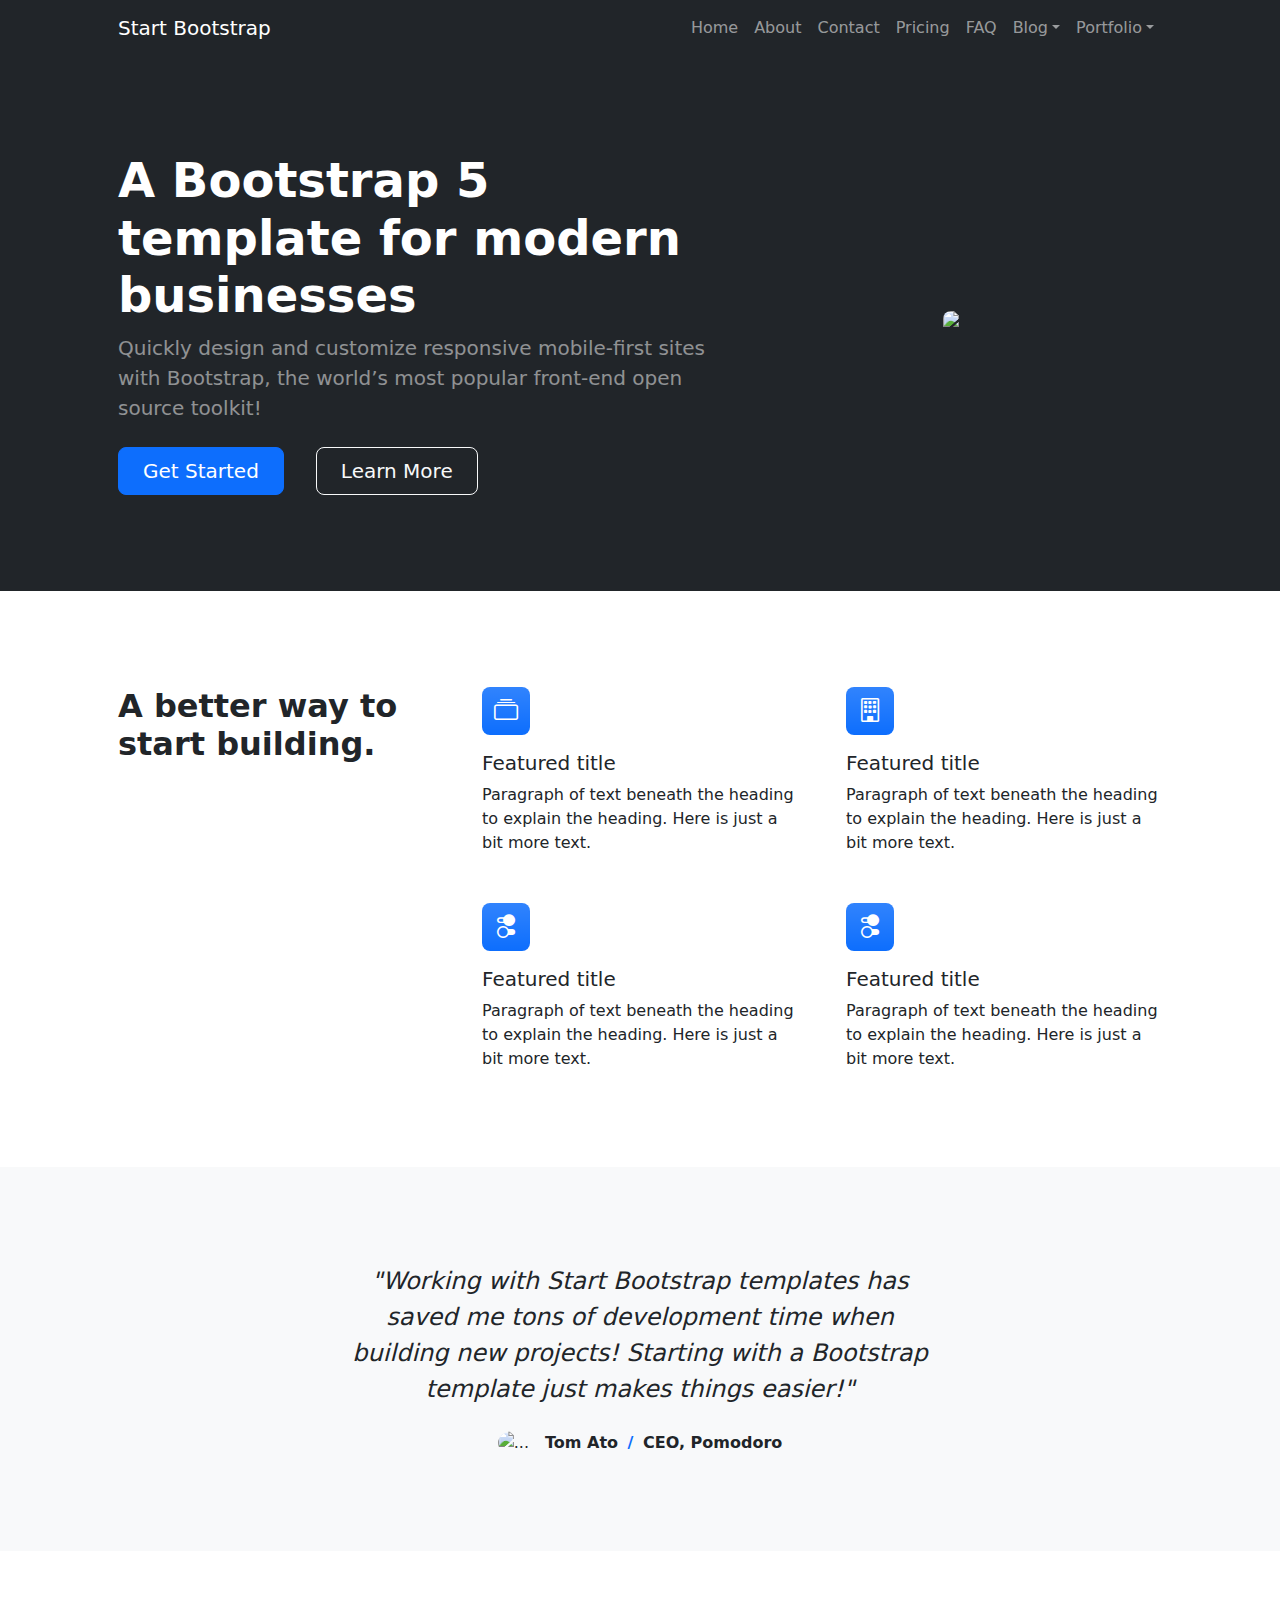
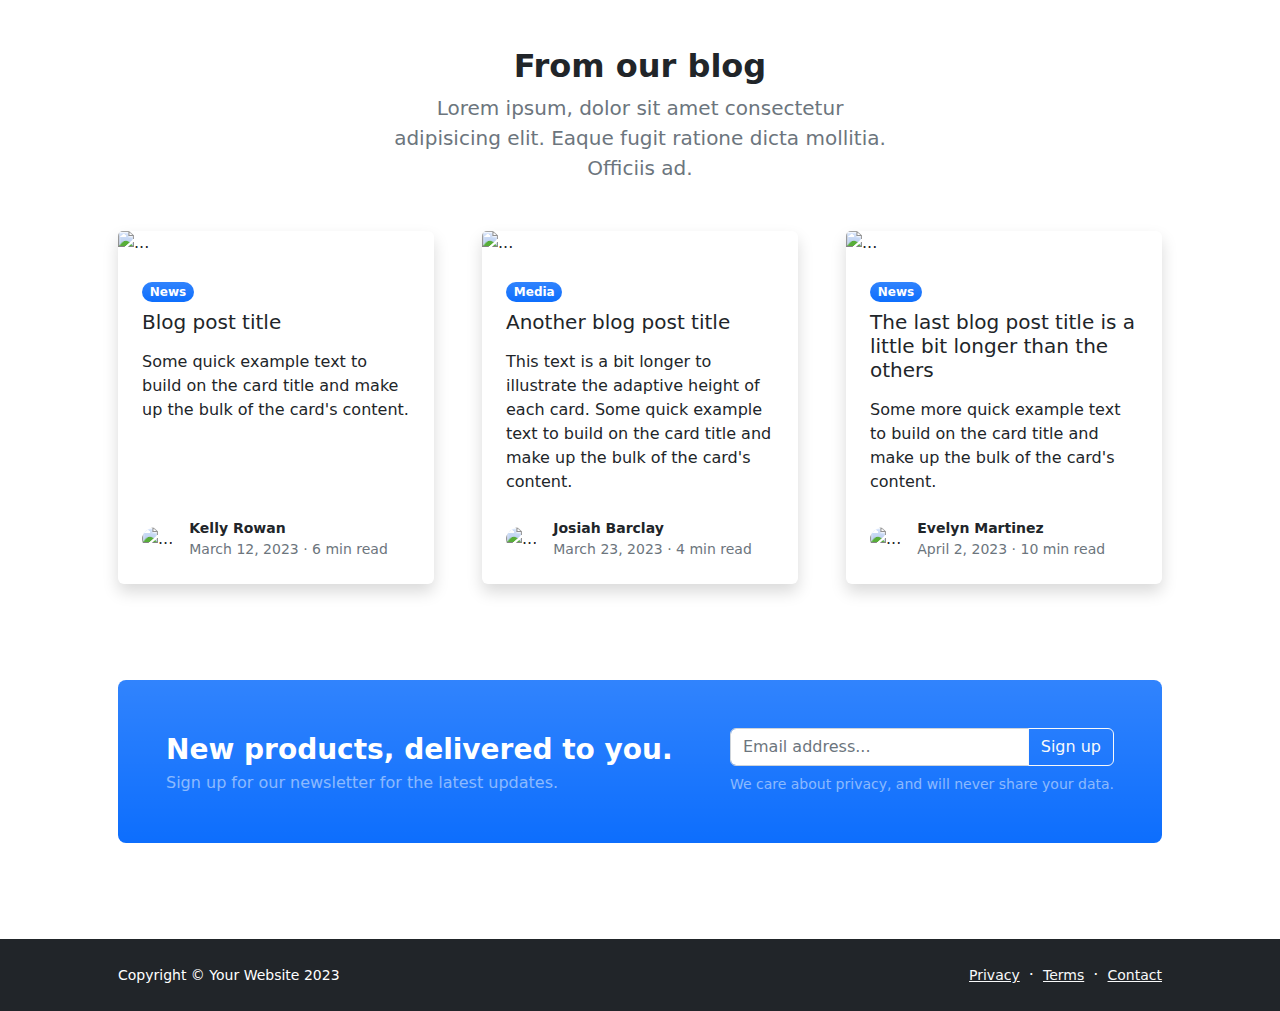
==== index.html @ 97507c9e "egy template feltöltése" ====
<!DOCTYPE html>
<html lang="en">
    <head>
        <meta charset="utf-8" />
        <meta name="viewport" content="width=device-width, initial-scale=1, shrink-to-fit=no" />
        <meta name="description" content="" />
        <meta name="author" content="" />
        <title>Modern Business - Start Bootstrap Template</title>
        <!-- Favicon-->
        <link rel="icon" type="image/x-icon" href="assets/favicon.ico" />
        <!-- Bootstrap icons-->
        <link href="https://cdn.jsdelivr.net/npm/bootstrap-icons@1.5.0/font/bootstrap-icons.css" rel="stylesheet" />
        <!-- Core theme CSS (includes Bootstrap)-->
        <link href="css/styles.css" rel="stylesheet" />
    </head>
    <body class="d-flex flex-column h-100">
        <main class="flex-shrink-0">
            <!-- Navigation-->
            <nav class="navbar navbar-expand-lg navbar-dark bg-dark">
                <div class="container px-5">
                    <a class="navbar-brand" href="index.html">Start Bootstrap</a>
                    <button class="navbar-toggler" type="button" data-bs-toggle="collapse" data-bs-target="#navbarSupportedContent" aria-controls="navbarSupportedContent" aria-expanded="false" aria-label="Toggle navigation"><span class="navbar-toggler-icon"></span></button>
                    <div class="collapse navbar-collapse" id="navbarSupportedContent">
                        <ul class="navbar-nav ms-auto mb-2 mb-lg-0">
                            <li class="nav-item"><a class="nav-link" href="index.html">Home</a></li>
                            <li class="nav-item"><a class="nav-link" href="about.html">About</a></li>
                            <li class="nav-item"><a class="nav-link" href="contact.html">Contact</a></li>
                            <li class="nav-item"><a class="nav-link" href="pricing.html">Pricing</a></li>
                            <li class="nav-item"><a class="nav-link" href="faq.html">FAQ</a></li>
                            <li class="nav-item dropdown">
                                <a class="nav-link dropdown-toggle" id="navbarDropdownBlog" href="#" role="button" data-bs-toggle="dropdown" aria-expanded="false">Blog</a>
                                <ul class="dropdown-menu dropdown-menu-end" aria-labelledby="navbarDropdownBlog">
                                    <li><a class="dropdown-item" href="blog-home.html">Blog Home</a></li>
                                    <li><a class="dropdown-item" href="blog-post.html">Blog Post</a></li>
                                </ul>
                            </li>
                            <li class="nav-item dropdown">
                                <a class="nav-link dropdown-toggle" id="navbarDropdownPortfolio" href="#" role="button" data-bs-toggle="dropdown" aria-expanded="false">Portfolio</a>
                                <ul class="dropdown-menu dropdown-menu-end" aria-labelledby="navbarDropdownPortfolio">
                                    <li><a class="dropdown-item" href="portfolio-overview.html">Portfolio Overview</a></li>
                                    <li><a class="dropdown-item" href="portfolio-item.html">Portfolio Item</a></li>
                                </ul>
                            </li>
                        </ul>
                    </div>
                </div>
            </nav>
            <!-- Header-->
            <header class="bg-dark py-5">
                <div class="container px-5">
                    <div class="row gx-5 align-items-center justify-content-center">
                        <div class="col-lg-8 col-xl-7 col-xxl-6">
                            <div class="my-5 text-center text-xl-start">
                                <h1 class="display-5 fw-bolder text-white mb-2">A Bootstrap 5 template for modern businesses</h1>
                                <p class="lead fw-normal text-white-50 mb-4">Quickly design and customize responsive mobile-first sites with Bootstrap, the world’s most popular front-end open source toolkit!</p>
                                <div class="d-grid gap-3 d-sm-flex justify-content-sm-center justify-content-xl-start">
                                    <a class="btn btn-primary btn-lg px-4 me-sm-3" href="#features">Get Started</a>
                                    <a class="btn btn-outline-light btn-lg px-4" href="#!">Learn More</a>
                                </div>
                            </div>
                        </div>
                        <div class="col-xl-5 col-xxl-6 d-none d-xl-block text-center"><img class="img-fluid rounded-3 my-5" src="https://dummyimage.com/600x400/343a40/6c757d" alt="..." /></div>
                    </div>
                </div>
            </header>
            <!-- Features section-->
            <section class="py-5" id="features">
                <div class="container px-5 my-5">
                    <div class="row gx-5">
                        <div class="col-lg-4 mb-5 mb-lg-0"><h2 class="fw-bolder mb-0">A better way to start building.</h2></div>
                        <div class="col-lg-8">
                            <div class="row gx-5 row-cols-1 row-cols-md-2">
                                <div class="col mb-5 h-100">
                                    <div class="feature bg-primary bg-gradient text-white rounded-3 mb-3"><i class="bi bi-collection"></i></div>
                                    <h2 class="h5">Featured title</h2>
                                    <p class="mb-0">Paragraph of text beneath the heading to explain the heading. Here is just a bit more text.</p>
                                </div>
                                <div class="col mb-5 h-100">
                                    <div class="feature bg-primary bg-gradient text-white rounded-3 mb-3"><i class="bi bi-building"></i></div>
                                    <h2 class="h5">Featured title</h2>
                                    <p class="mb-0">Paragraph of text beneath the heading to explain the heading. Here is just a bit more text.</p>
                                </div>
                                <div class="col mb-5 mb-md-0 h-100">
                                    <div class="feature bg-primary bg-gradient text-white rounded-3 mb-3"><i class="bi bi-toggles2"></i></div>
                                    <h2 class="h5">Featured title</h2>
                                    <p class="mb-0">Paragraph of text beneath the heading to explain the heading. Here is just a bit more text.</p>
                                </div>
                                <div class="col h-100">
                                    <div class="feature bg-primary bg-gradient text-white rounded-3 mb-3"><i class="bi bi-toggles2"></i></div>
                                    <h2 class="h5">Featured title</h2>
                                    <p class="mb-0">Paragraph of text beneath the heading to explain the heading. Here is just a bit more text.</p>
                                </div>
                            </div>
                        </div>
                    </div>
                </div>
            </section>
            <!-- Testimonial section-->
            <div class="py-5 bg-light">
                <div class="container px-5 my-5">
                    <div class="row gx-5 justify-content-center">
                        <div class="col-lg-10 col-xl-7">
                            <div class="text-center">
                                <div class="fs-4 mb-4 fst-italic">"Working with Start Bootstrap templates has saved me tons of development time when building new projects! Starting with a Bootstrap template just makes things easier!"</div>
                                <div class="d-flex align-items-center justify-content-center">
                                    <img class="rounded-circle me-3" src="https://dummyimage.com/40x40/ced4da/6c757d" alt="..." />
                                    <div class="fw-bold">
                                        Tom Ato
                                        <span class="fw-bold text-primary mx-1">/</span>
                                        CEO, Pomodoro
                                    </div>
                                </div>
                            </div>
                        </div>
                    </div>
                </div>
            </div>
            <!-- Blog preview section-->
            <section class="py-5">
                <div class="container px-5 my-5">
                    <div class="row gx-5 justify-content-center">
                        <div class="col-lg-8 col-xl-6">
                            <div class="text-center">
                                <h2 class="fw-bolder">From our blog</h2>
                                <p class="lead fw-normal text-muted mb-5">Lorem ipsum, dolor sit amet consectetur adipisicing elit. Eaque fugit ratione dicta mollitia. Officiis ad.</p>
                            </div>
                        </div>
                    </div>
                    <div class="row gx-5">
                        <div class="col-lg-4 mb-5">
                            <div class="card h-100 shadow border-0">
                                <img class="card-img-top" src="https://dummyimage.com/600x350/ced4da/6c757d" alt="..." />
                                <div class="card-body p-4">
                                    <div class="badge bg-primary bg-gradient rounded-pill mb-2">News</div>
                                    <a class="text-decoration-none link-dark stretched-link" href="#!"><h5 class="card-title mb-3">Blog post title</h5></a>
                                    <p class="card-text mb-0">Some quick example text to build on the card title and make up the bulk of the card's content.</p>
                                </div>
                                <div class="card-footer p-4 pt-0 bg-transparent border-top-0">
                                    <div class="d-flex align-items-end justify-content-between">
                                        <div class="d-flex align-items-center">
                                            <img class="rounded-circle me-3" src="https://dummyimage.com/40x40/ced4da/6c757d" alt="..." />
                                            <div class="small">
                                                <div class="fw-bold">Kelly Rowan</div>
                                                <div class="text-muted">March 12, 2023 &middot; 6 min read</div>
                                            </div>
                                        </div>
                                    </div>
                                </div>
                            </div>
                        </div>
                        <div class="col-lg-4 mb-5">
                            <div class="card h-100 shadow border-0">
                                <img class="card-img-top" src="https://dummyimage.com/600x350/adb5bd/495057" alt="..." />
                                <div class="card-body p-4">
                                    <div class="badge bg-primary bg-gradient rounded-pill mb-2">Media</div>
                                    <a class="text-decoration-none link-dark stretched-link" href="#!"><h5 class="card-title mb-3">Another blog post title</h5></a>
                                    <p class="card-text mb-0">This text is a bit longer to illustrate the adaptive height of each card. Some quick example text to build on the card title and make up the bulk of the card's content.</p>
                                </div>
                                <div class="card-footer p-4 pt-0 bg-transparent border-top-0">
                                    <div class="d-flex align-items-end justify-content-between">
                                        <div class="d-flex align-items-center">
                                            <img class="rounded-circle me-3" src="https://dummyimage.com/40x40/ced4da/6c757d" alt="..." />
                                            <div class="small">
                                                <div class="fw-bold">Josiah Barclay</div>
                                                <div class="text-muted">March 23, 2023 &middot; 4 min read</div>
                                            </div>
                                        </div>
                                    </div>
                                </div>
                            </div>
                        </div>
                        <div class="col-lg-4 mb-5">
                            <div class="card h-100 shadow border-0">
                                <img class="card-img-top" src="https://dummyimage.com/600x350/6c757d/343a40" alt="..." />
                                <div class="card-body p-4">
                                    <div class="badge bg-primary bg-gradient rounded-pill mb-2">News</div>
                                    <a class="text-decoration-none link-dark stretched-link" href="#!"><h5 class="card-title mb-3">The last blog post title is a little bit longer than the others</h5></a>
                                    <p class="card-text mb-0">Some more quick example text to build on the card title and make up the bulk of the card's content.</p>
                                </div>
                                <div class="card-footer p-4 pt-0 bg-transparent border-top-0">
                                    <div class="d-flex align-items-end justify-content-between">
                                        <div class="d-flex align-items-center">
                                            <img class="rounded-circle me-3" src="https://dummyimage.com/40x40/ced4da/6c757d" alt="..." />
                                            <div class="small">
                                                <div class="fw-bold">Evelyn Martinez</div>
                                                <div class="text-muted">April 2, 2023 &middot; 10 min read</div>
                                            </div>
                                        </div>
                                    </div>
                                </div>
                            </div>
                        </div>
                    </div>
                    <!-- Call to action-->
                    <aside class="bg-primary bg-gradient rounded-3 p-4 p-sm-5 mt-5">
                        <div class="d-flex align-items-center justify-content-between flex-column flex-xl-row text-center text-xl-start">
                            <div class="mb-4 mb-xl-0">
                                <div class="fs-3 fw-bold text-white">New products, delivered to you.</div>
                                <div class="text-white-50">Sign up for our newsletter for the latest updates.</div>
                            </div>
                            <div class="ms-xl-4">
                                <div class="input-group mb-2">
                                    <input class="form-control" type="text" placeholder="Email address..." aria-label="Email address..." aria-describedby="button-newsletter" />
                                    <button class="btn btn-outline-light" id="button-newsletter" type="button">Sign up</button>
                                </div>
                                <div class="small text-white-50">We care about privacy, and will never share your data.</div>
                            </div>
                        </div>
                    </aside>
                </div>
            </section>
        </main>
        <!-- Footer-->
        <footer class="bg-dark py-4 mt-auto">
            <div class="container px-5">
                <div class="row align-items-center justify-content-between flex-column flex-sm-row">
                    <div class="col-auto"><div class="small m-0 text-white">Copyright &copy; Your Website 2023</div></div>
                    <div class="col-auto">
                        <a class="link-light small" href="#!">Privacy</a>
                        <span class="text-white mx-1">&middot;</span>
                        <a class="link-light small" href="#!">Terms</a>
                        <span class="text-white mx-1">&middot;</span>
                        <a class="link-light small" href="#!">Contact</a>
                    </div>
                </div>
            </div>
        </footer>
        <!-- Bootstrap core JS-->
        <script src="https://cdn.jsdelivr.net/npm/bootstrap@5.2.3/dist/js/bootstrap.bundle.min.js"></script>
        <!-- Core theme JS-->
        <script src="js/scripts.js"></script>
    </body>
</html>
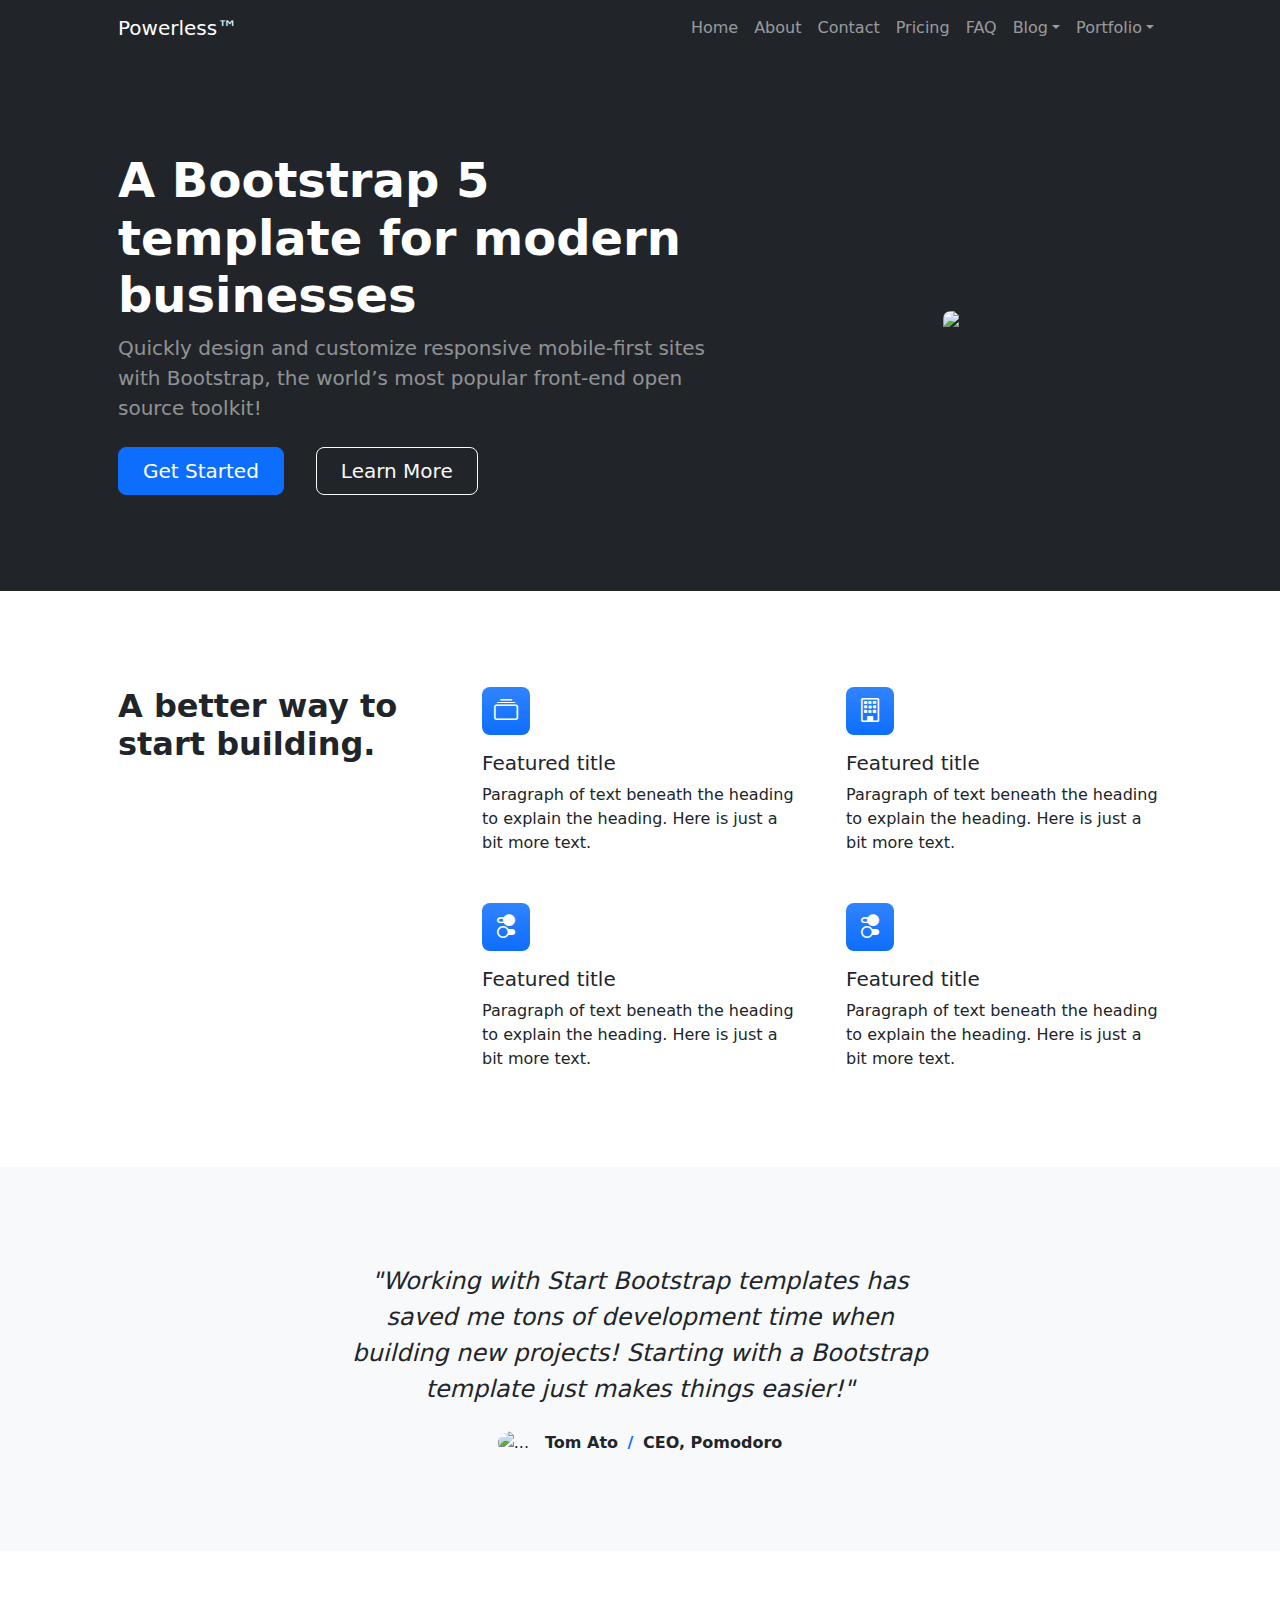
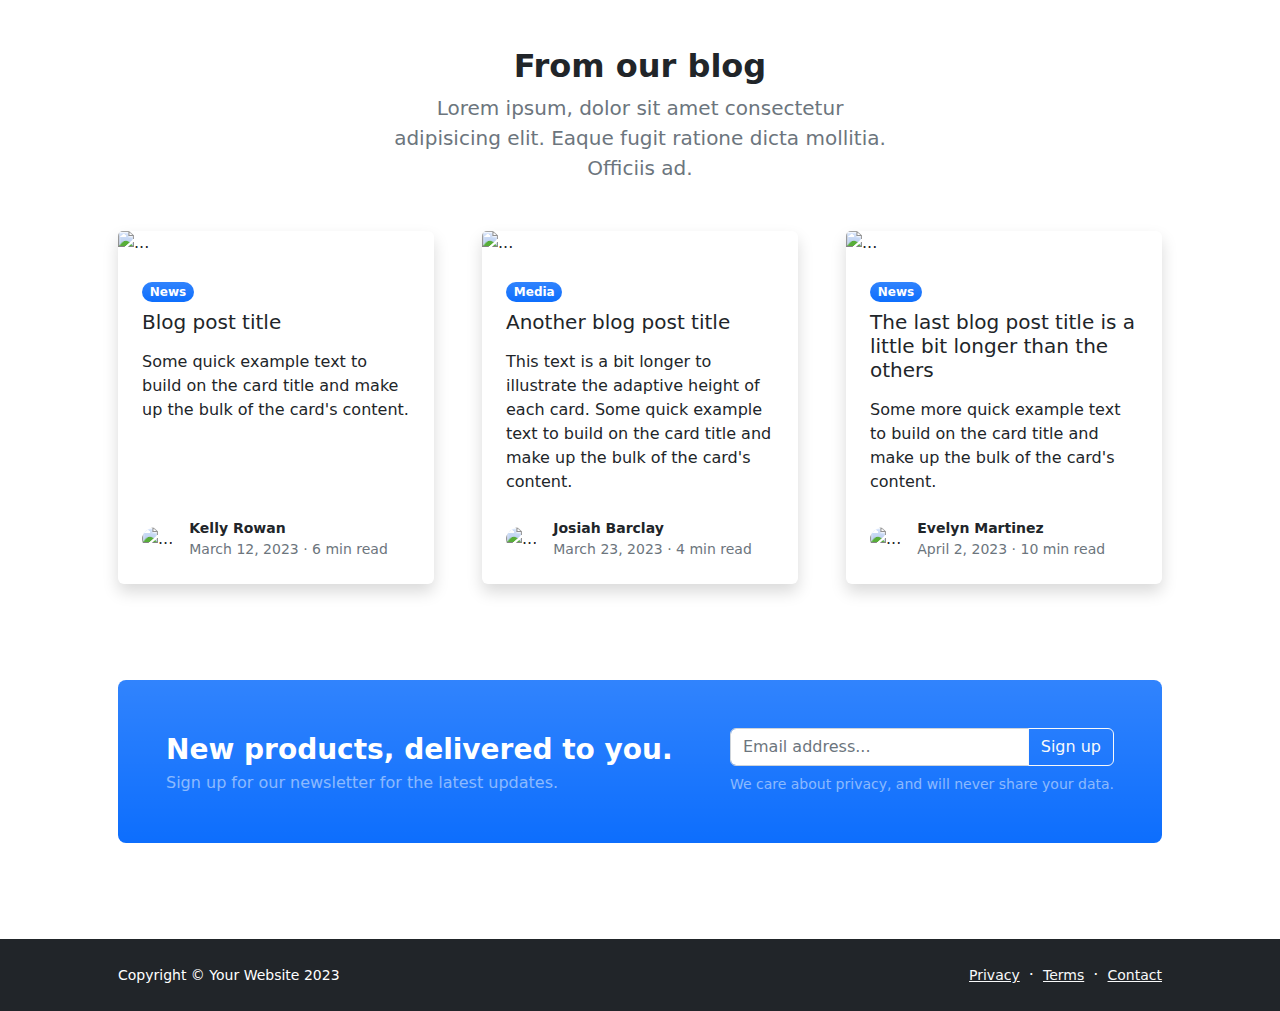
==== commit a24e54c7: "orai munka" ====
--- a/index.html
+++ b/index.html
@@ -1,24 +1,34 @@
 <!DOCTYPE html>
-<html lang="en">
+<html lang="hu">
     <head>
         <meta charset="utf-8" />
         <meta name="viewport" content="width=device-width, initial-scale=1, shrink-to-fit=no" />
         <meta name="description" content="" />
         <meta name="author" content="" />
-        <title>Modern Business - Start Bootstrap Template</title>
+        <title>Powerless&trade;</title>
         <!-- Favicon-->
-        <link rel="icon" type="image/x-icon" href="assets/favicon.ico" />
+        <link rel="icon" type="image/x-icon" href="assets/wizard.ico" />
         <!-- Bootstrap icons-->
         <link href="https://cdn.jsdelivr.net/npm/bootstrap-icons@1.5.0/font/bootstrap-icons.css" rel="stylesheet" />
         <!-- Core theme CSS (includes Bootstrap)-->
         <link href="css/styles.css" rel="stylesheet" />
+        <link href="css/main.css" rel="stylesheet">
     </head>
     <body class="d-flex flex-column h-100">
+
+        <div id="tailer">
+
+        </div>
+
+
+
+
+
         <main class="flex-shrink-0">
             <!-- Navigation-->
             <nav class="navbar navbar-expand-lg navbar-dark bg-dark">
                 <div class="container px-5">
-                    <a class="navbar-brand" href="index.html">Start Bootstrap</a>
+                    <a class="navbar-brand" href="index.html">Powerless&trade;</a>
                     <button class="navbar-toggler" type="button" data-bs-toggle="collapse" data-bs-target="#navbarSupportedContent" aria-controls="navbarSupportedContent" aria-expanded="false" aria-label="Toggle navigation"><span class="navbar-toggler-icon"></span></button>
                     <div class="collapse navbar-collapse" id="navbarSupportedContent">
                         <ul class="navbar-nav ms-auto mb-2 mb-lg-0">
--- a/css/main.css
+++ b/css/main.css
@@ -0,0 +1,26 @@
+
+
+#trailer{
+    height: 20px;
+    width: 20px;
+    background-color: white;
+    border-radius: 20px;
+
+    position: fixed;
+    left: 0px;
+    
+    top: 0px;
+    z-index: 10000;
+
+    pointer-events: none;
+    opacity: 0;
+    transition: opacity 500ms ease;
+}
+
+body:hover > #trailer {
+    opacity: 1;
+}
+
+
+
+
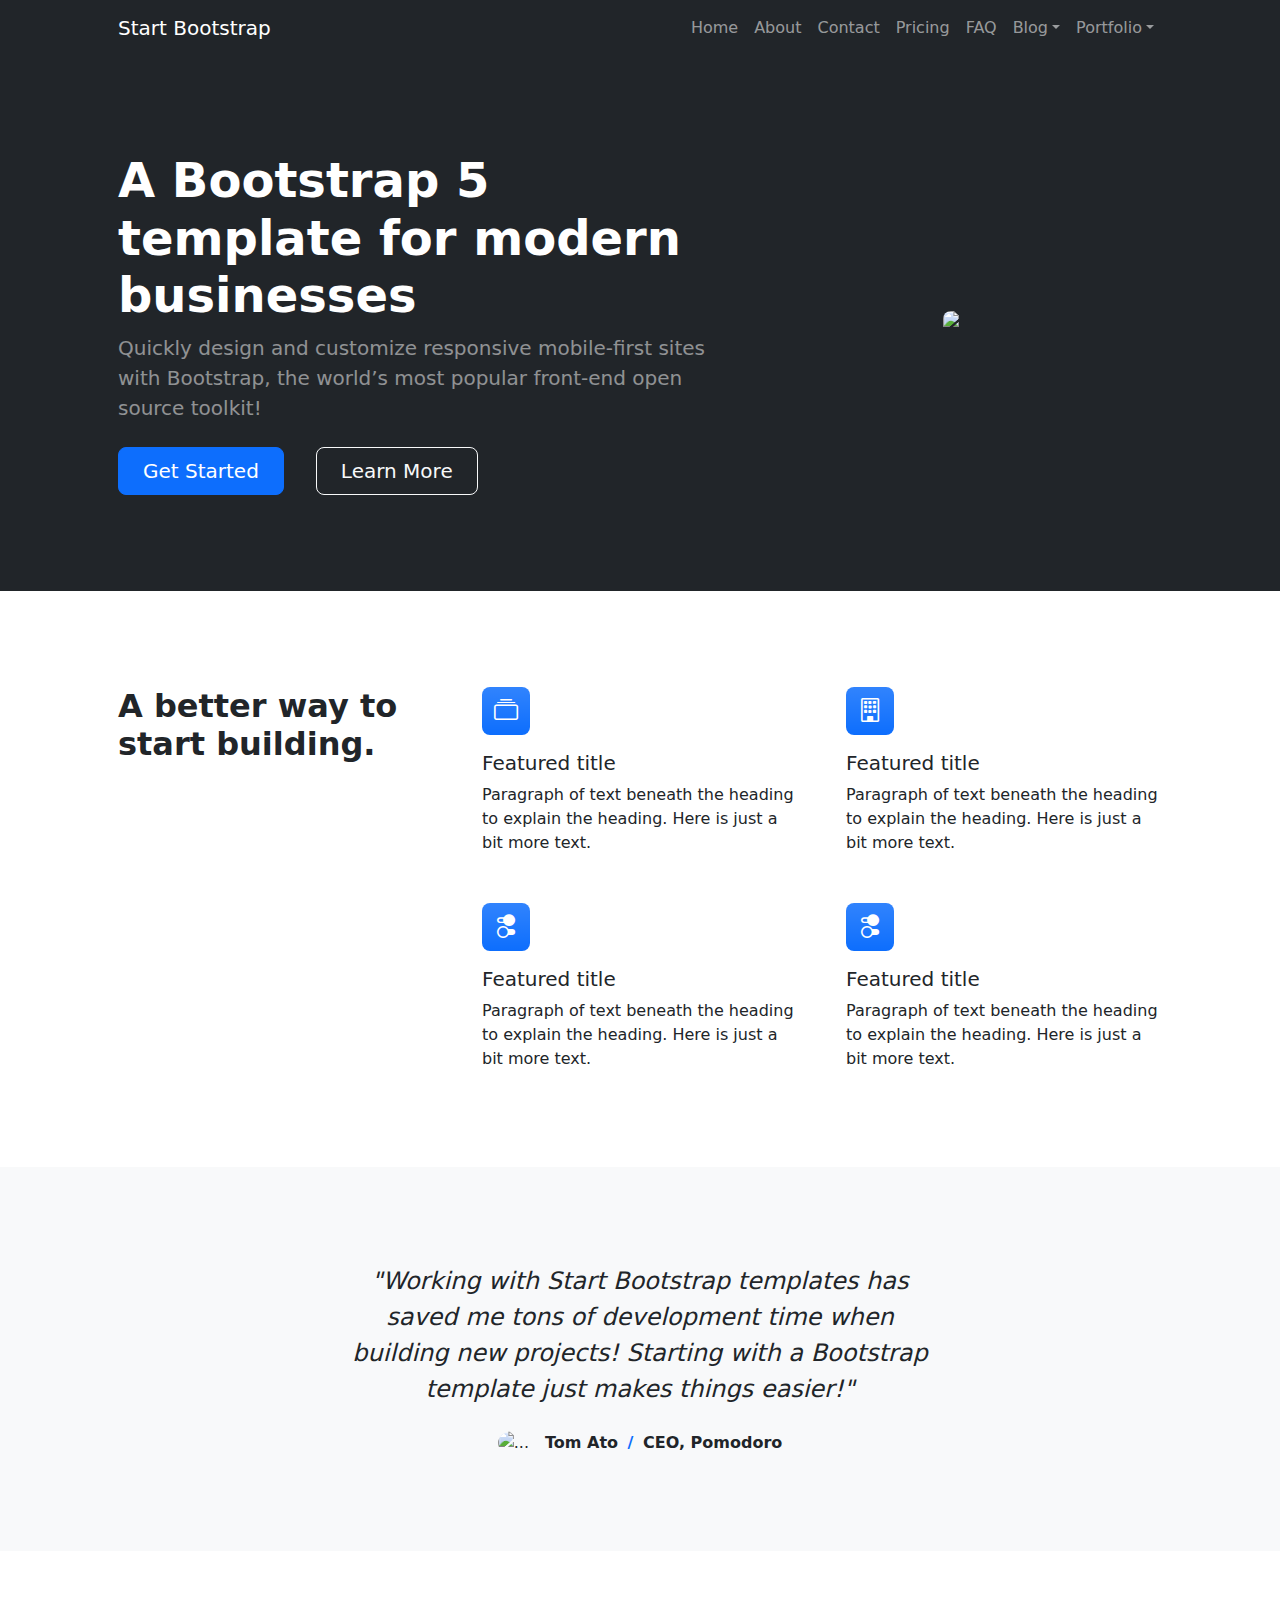
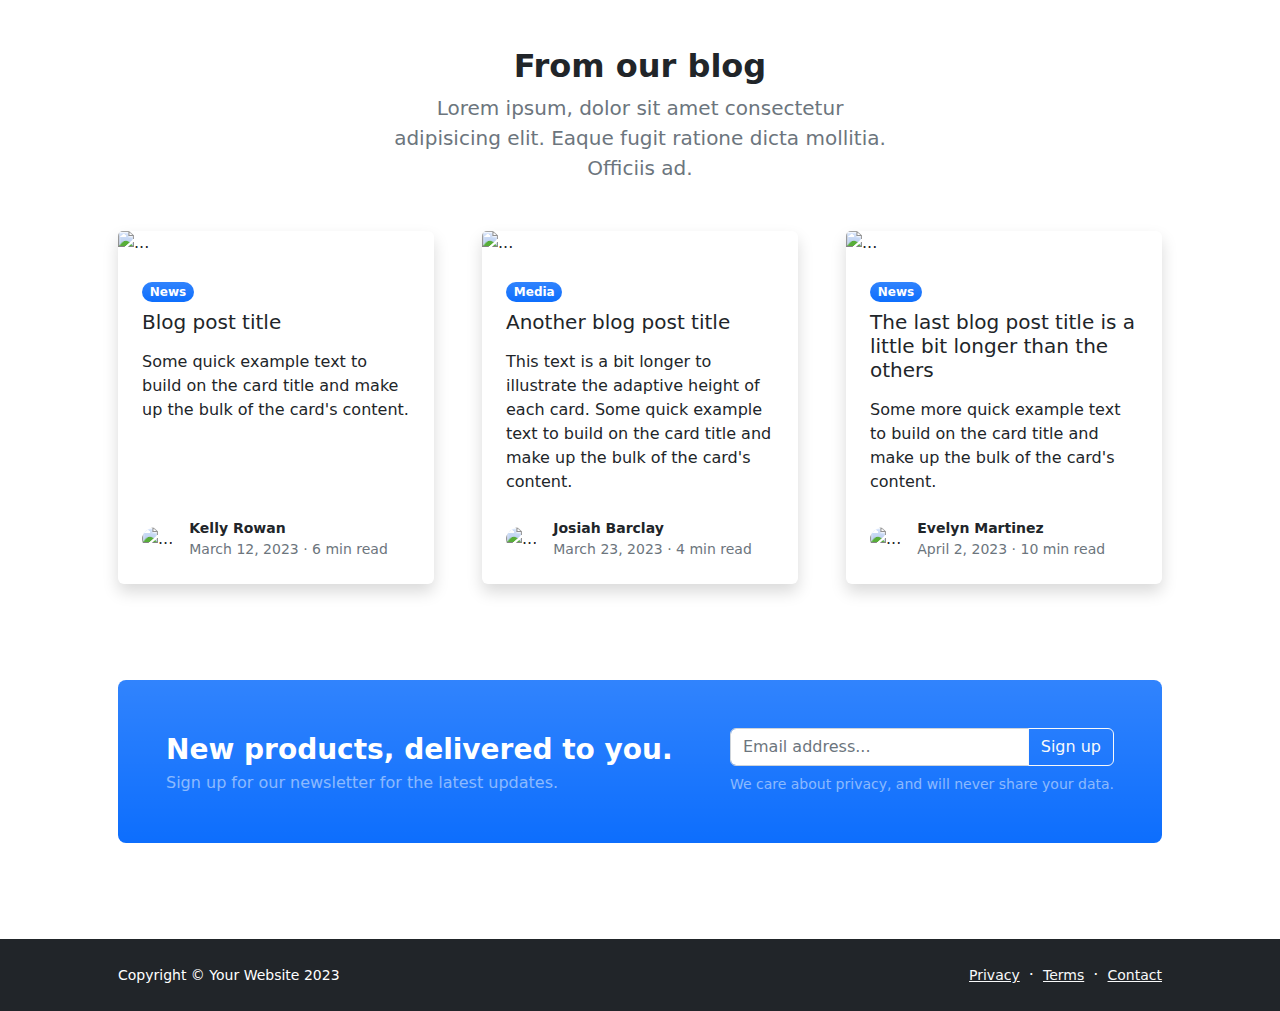
==== commit ca94b1ed: "asd" ====
--- a/index.html
+++ b/index.html
@@ -5,7 +5,7 @@
         <meta name="viewport" content="width=device-width, initial-scale=1, shrink-to-fit=no" />
         <meta name="description" content="" />
         <meta name="author" content="" />
-        <title>Powerless&trade;</title>
+        <title>Modern Business - Start Bootstrap Template</title>
         <!-- Favicon-->
         <link rel="icon" type="image/x-icon" href="assets/wizard.ico" />
         <!-- Bootstrap icons-->
@@ -13,6 +13,7 @@
         <!-- Core theme CSS (includes Bootstrap)-->
         <link href="css/styles.css" rel="stylesheet" />
         <link href="css/main.css" rel="stylesheet">
+        
     </head>
     <body class="d-flex flex-column h-100">
 
@@ -28,7 +29,7 @@
             <!-- Navigation-->
             <nav class="navbar navbar-expand-lg navbar-dark bg-dark">
                 <div class="container px-5">
-                    <a class="navbar-brand" href="index.html">Powerless&trade;</a>
+                    <a class="navbar-brand" href="index.html">Start Bootstrap</a>
                     <button class="navbar-toggler" type="button" data-bs-toggle="collapse" data-bs-target="#navbarSupportedContent" aria-controls="navbarSupportedContent" aria-expanded="false" aria-label="Toggle navigation"><span class="navbar-toggler-icon"></span></button>
                     <div class="collapse navbar-collapse" id="navbarSupportedContent">
                         <ul class="navbar-nav ms-auto mb-2 mb-lg-0">
